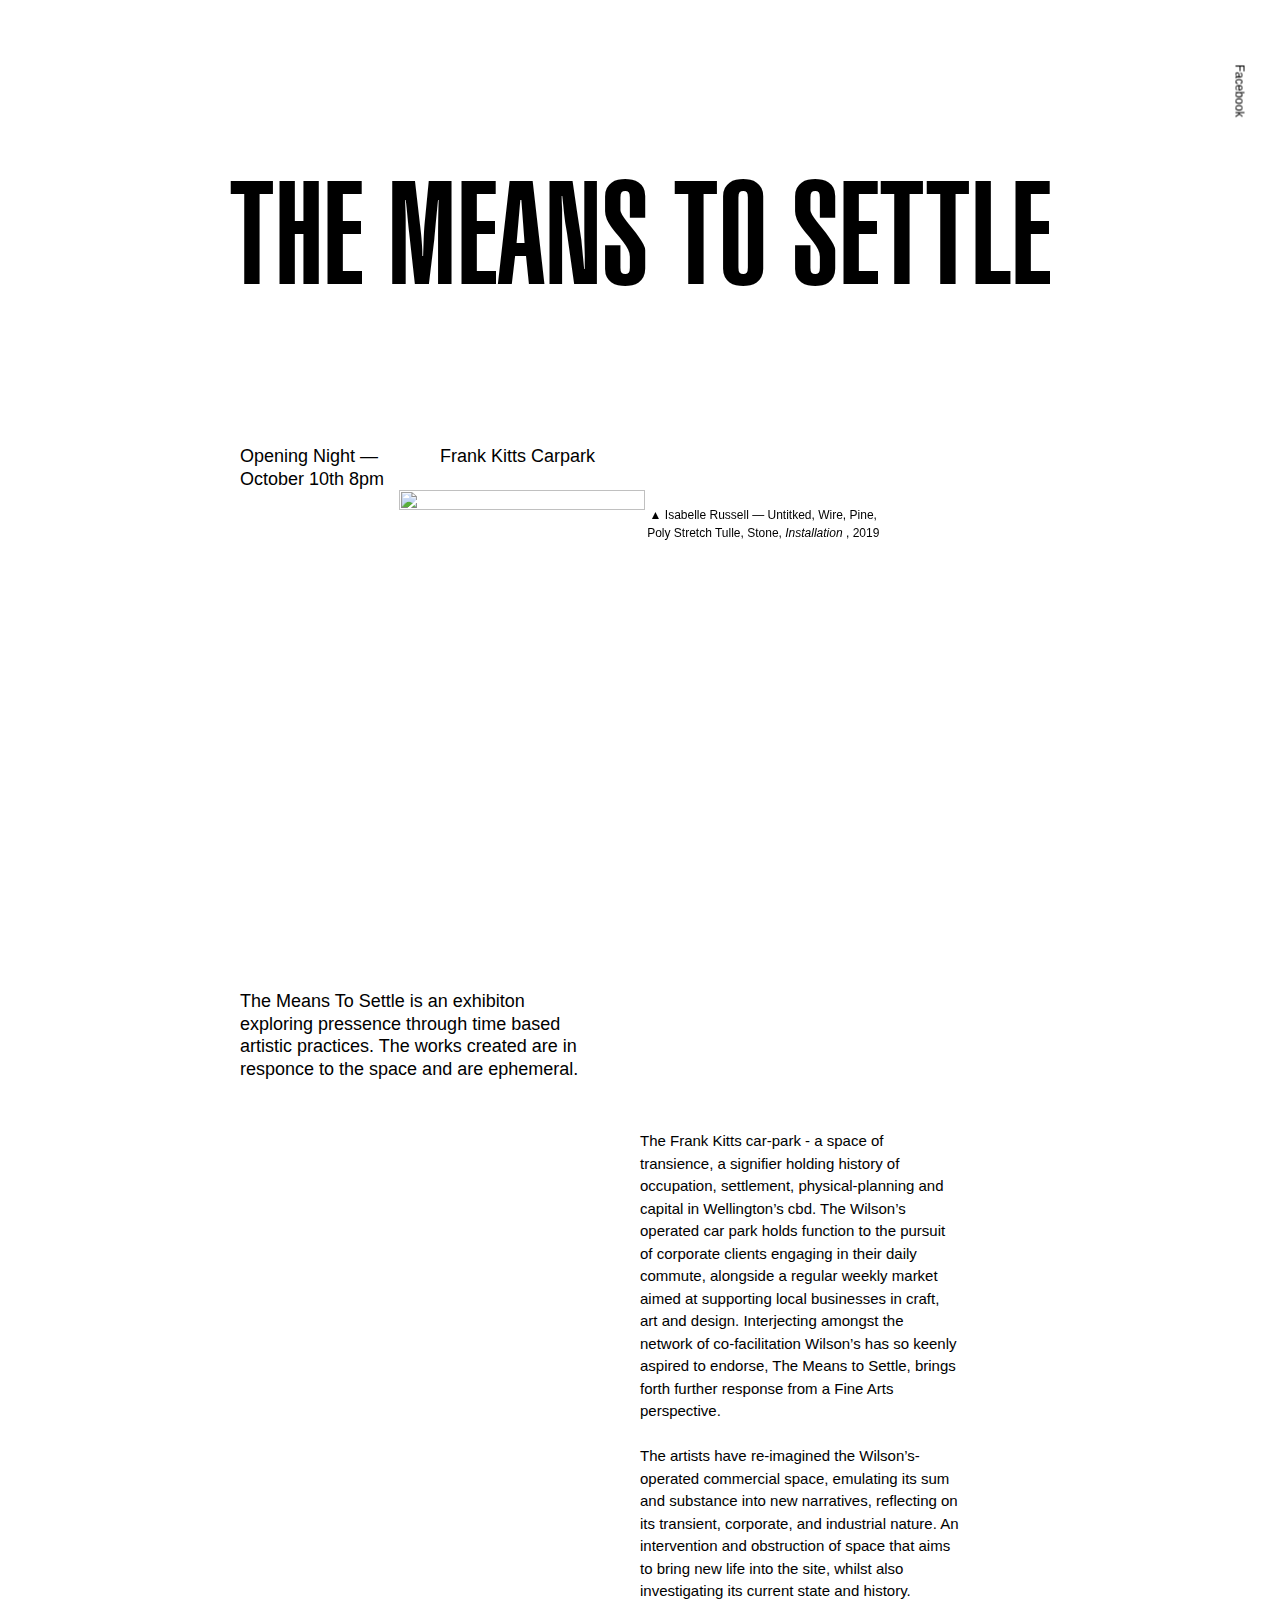
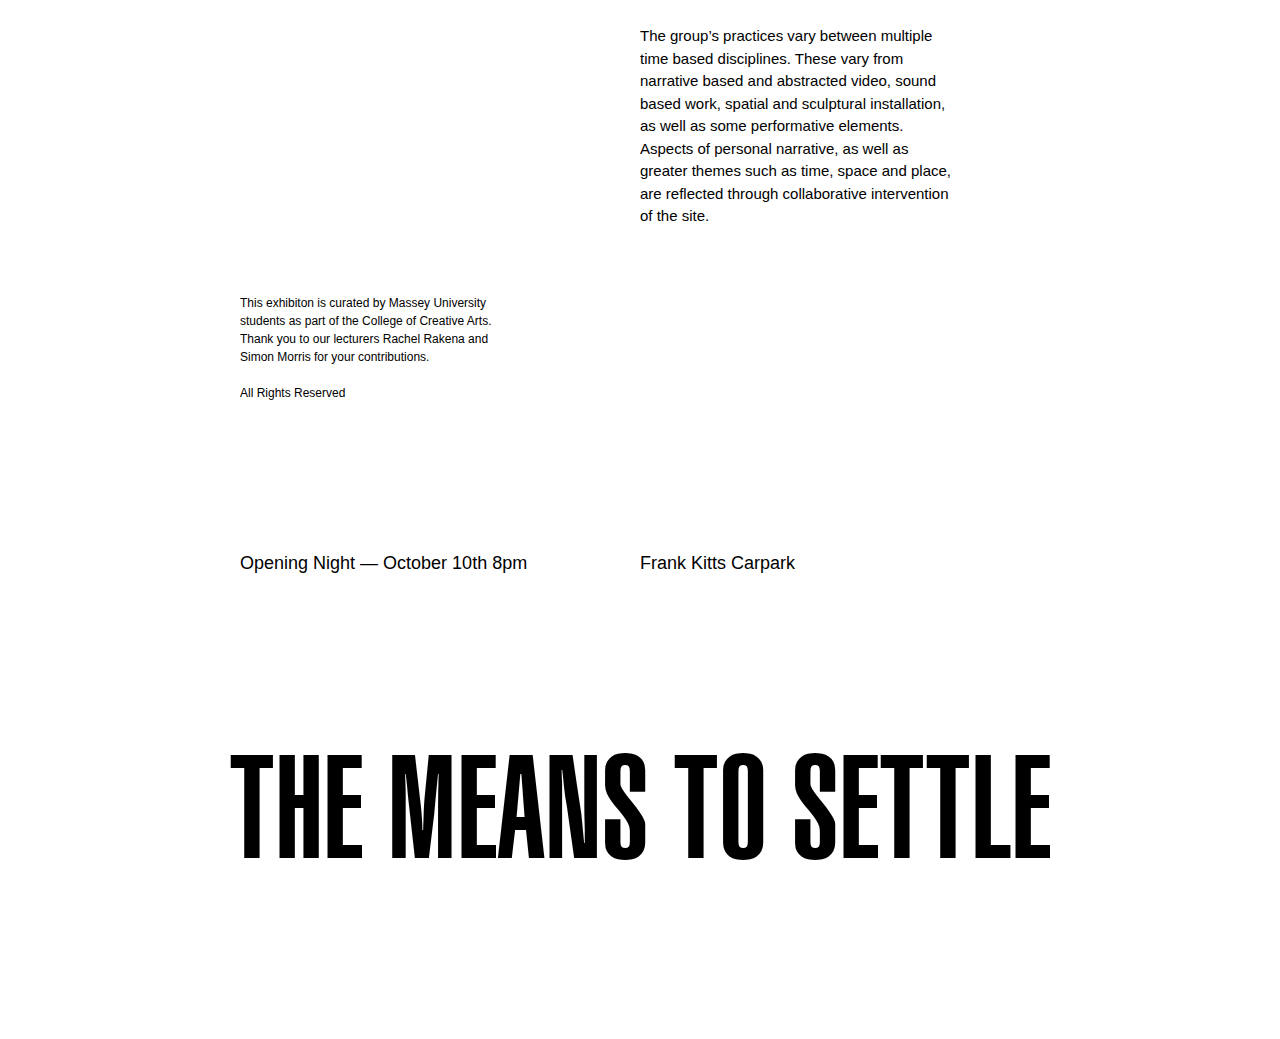
==== index.html @ 4af21a7c "izzy cap" ====
<!doctype html>
<html class="no-js" lang="">
     <head>
        <meta charset="utf-8">
        <meta http-equiv="x-ua-compatible" content="ie=edge">
        <title>The Means To Settle</title>
        <meta name="description" content="">
        <meta name="viewport" content="width=device-width, initial-scale=1">
        <link rel="stylesheet" href="https://stackpath.bootstrapcdn.com/bootstrap/4.1.0/css/bootstrap.min.css" integrity="sha384-9gVQ4dYFwwWSjIDZnLEWnxCjeSWFphJiwGPXr1jddIhOegiu1FwO5qRGvFXOdJZ4" crossorigin="anonymous">
        <script src="https://code.jquery.com/jquery-3.3.1.slim.min.js" integrity="sha384-q8i/X+965DzO0rT7abK41JStQIAqVgRVzpbzo5smXKp4YfRvH+8abtTE1Pi6jizo" crossorigin="anonymous"></script>
        <script src="https://cdnjs.cloudflare.com/ajax/libs/popper.js/1.14.0/umd/popper.min.js" integrity="sha384-cs/chFZiN24E4KMATLdqdvsezGxaGsi4hLGOzlXwp5UZB1LY//20VyM2taTB4QvJ" crossorigin="anonymous"></script>
        <script src="https://code.jquery.com/jquery-3.3.1.slim.min.js" integrity="sha384-q8i/X+965DzO0rT7abK41JStQIAqVgRVzpbzo5smXKp4YfRvH+8abtTE1Pi6jizo" crossorigin="anonymous"></script>
    <script src="https://cdnjs.cloudflare.com/ajax/libs/popper.js/1.14.0/umd/popper.min.js" integrity="sha384-cs/chFZiN24E4KMATLdqdvsezGxaGsi4hLGOzlXwp5UZB1LY//20VyM2taTB4QvJ" crossorigin="anonymous"></script>
    <script src="https://stackpath.bootstrapcdn.com/bootstrap/4.1.0/js/bootstrap.min.js" integrity="sha384-uefMccjFJAIv6A+rW+L4AHf99KvxDjWSu1z9VI8SKNVmz4sk7buKt/6v9KI65qnm" crossorigin="anonymous"></script>
        <script src="https://stackpath.bootstrapcdn.com/bootstrap/4.1.0/js/bootstrap.min.js" integrity="sha384-uefMccjFJAIv6A+rW+L4AHf99KvxDjWSu1z9VI8SKNVmz4sk7buKt/6v9KI65qnm" crossorigin="anonymous"></script>
        <link rel="manifest" href="site.webmanifest">
        <link rel="apple-touch-icon" href="icon.png">
        <link rel="stylesheet" href="css/normalize.css">
        <link rel="stylesheet" href="css/main.css">
         <link rel="icon" 
      type="image/png" 
      href="icon.png" />
         <link rel='icon' href='favicon.ico' type='image/x-icon'/ >
         <link rel="stylesheet" href="https://use.typekit.net/knr5uqw.css">
        <script src="https://cdnjs.cloudflare.com/ajax/libs/Swiper/4.5.0/js/swiper.min.js" integrity="sha256-uckMYBvIGtce2L5Vf/mwld5arpR5JuhAEeJyjPZSUKY=" crossorigin="anonymous"></script>
        <link rel="stylesheet" href="css/swiper.css">
        <link rel="stylesheet" href="https://cdnjs.cloudflare.com/ajax/libs/font-awesome/4.7.0/css/font-awesome.min.css">


         
    </head>
    <style>
        
    html, body {
      position: relative;
      height: 100%;
        color: black;
    }
    body {
       font-family: garamond-premier-pro,serif;
    font-weight: 400;   
    font-style: normal;
    -webkit-font-smoothing:antialiased;
    font-size: 16px;
    line-height: 1.25;
    letter-spacing: 0em;     
    margin: 0px;
    padding: 0px;
    }
    .swiper-container {
      width: 100%;
        background: transparent;
    }
    .swiper-slide {
      text-align: center;
      background: transparent;
      /* Center slide text vertically */
      display: -webkit-box;
      display: -ms-flexbox;
      display: -webkit-flex;
      display: flex;
      -webkit-box-pack: center;
      -ms-flex-pack: center;
      -webkit-justify-content: center;
      justify-content: center;
      -webkit-box-align: center;
      -ms-flex-align: center;
      -webkit-align-items: center;
      align-items: center;
    }
  </style>
<body id="fade">
    
      <div class="social"><p class="p4"><a class="link2">Facebook</a></p></div> 
    
    
  <div class="tittle">
        <p class="p1">THE MEANS TO SETTLE</p>
    </div>
       
        
      <div class="row" id="fadeslower">
          <div class="col1">
              <p class="p2">Opening Night — October 10th <span class="flashing">8pm</span></p>
          </div>
          <div class="col2">
              <p class="p2"><a class="link" href="https://www.google.com/maps/place/Frank+Kitts+Park/@-41.2869496,174.776543,17z/data=!3m1!4b1!4m5!3m4!1s0x6d38af799cf535bd:0xf8c5368bdf6a2428!8m2!3d-41.2869496!4d174.7787317" target="_blank">Frank Kitts Carpark</a></p>
          </div>
          <div class="space">
          </div></div>
          
        
    
  <!-- Swiper -->
  <div class="swiper-container">
    <div class="swiper-wrapper">
      
        <div class="swiper-slide">
          <div class="row">
        <img src="img/Izzy%20Russel.JPG" width="100%" height="100%"><p class="p4">&#x25B2; Isabelle Russell — Untitked, Wire, Pine, Poly Stretch Tulle, Stone, <i>Installation</i> , 2019</p>
          </div>
        </div>
        
        
        <div class="swiper-slide">
          <div class="row">
        <img src="img/Finn%20Watkinson1.png" width="100%" height="100%">
              <p class="p4">&#x25B2; Finn Watkinson — Untitled,<i>Video</i>, 2019</p>
          </div>
        </div>
    
        
        <div class="swiper-slide">
          <div class="row">
        <img src="img/Illish%20Thomson.jpg" width="100%" height="100%"><p class="p4">&#x25B2; Illish Thomson — Untitled,<i>Video / Projection</i>, 2019</p>
          </div>
        </div>
        
        <div class="swiper-slide">
          <div class="row">
        <img src="img/Polly%20Wiseman.png" width="100%" height="100%"><p class="p4">&#x25B2; Polly Wiseman — Untitled, <i>Video</i>, 2019</p>
          </div>
        </div>
        
        <div class="swiper-slide">
          <div class="row">
        <img src="img/Josh%20Carlier.png" width="100%" height="100%"><p class="p4">&#x25B2; Josh Carlier — Fusion, <i>Video</i>, 2019</p>
          </div>
        </div>
        
        
        
    
        
       
        
        
    </div>
    
    <!-- Add Arrows -->
    <div class="swiper-button-next"></div>
    <div class="swiper-button-prev"></div>
  </div>
          
          

              
        <div class="spacemedium"></div>
        
        <div class="row">
            
          <div class="col1"><p class="p2" id="quote">The Means To Settle is an exhibiton exploring pressence through time  based artistic practices. The works created are in responce to the space and are ephemeral.</p>
        </div>
          <div class="col3">              
          </div>          
        </div>
    
            <div class="spacemedium"></div>

    
    <div class="row">
            
          <div class="col1"></div>
          <div class="col3">
              <p class="p3">The Frank Kitts car-park - a space of transience, a signifier holding history of occupation, settlement, physical-planning and capital in Wellington’s cbd. The Wilson’s operated car park holds function to the pursuit of corporate clients engaging in their daily commute, alongside a regular weekly market aimed at supporting local businesses in craft, art and design. Interjecting amongst the network of co-facilitation Wilson’s has so keenly aspired to endorse, The Means to Settle, brings forth further response from a Fine Arts perspective.<br><br>

The artists have re-imagined the Wilson’s-operated commercial space, emulating its sum and substance into new narratives, reflecting on its transient, corporate, and industrial nature. An intervention and obstruction of space that aims to bring new life into the site, whilst also investigating its current state and history.<br><br>

The group’s practices vary between multiple time based disciplines. These vary from narrative based and abstracted video, sound based work, spatial and sculptural installation, as well as  some performative elements. Aspects of personal narrative, as well as greater themes such as time, space and place, are reflected through collaborative intervention of the site.
</p>
          </div>
           
          
        </div>
    
    <div class="spacemedium">
          </div>
        
        <div class="row">
          <div class="col1">
              <p class="p4" id="credit">This exhibiton is curated by Massey University students as part of the College of Creative Arts. Thank you to our lecturers Rachel Rakena and Simon Morris for your contributions.<br><br>All Rights Reserved</p>
              
          </div>
                      <div class="col1"></div>

          
          
        </div>
        
           <div class="spacelarge">
          </div>
           
        <div class="row">
          <div class="col1">
              <p class="p2">Opening Night — October 10th <span class="flashing">8pm</span></p>
          </div>
          <div class="col2">
              <p class="p2"><a class="link" href="https://www.google.com/maps/place/Frank+Kitts+Park/@-41.2869496,174.776543,17z/data=!3m1!4b1!4m5!3m4!1s0x6d38af799cf535bd:0xf8c5368bdf6a2428!8m2!3d-41.2869496!4d174.7787317" target="_blank">Frank Kitts Carpark</a></p>
          </div>
          
          
        </div>
        
        
        <div class="tittle">
        <p class="p1">THE MEANS TO SETTLE</p>
    </div>
          

  <!-- Swiper JS -->
  <script src="../dist/js/swiper.min.js"></script>

  <!-- Initialize Swiper -->
  <script>
         
         
    var swiper = new Swiper('.swiper-container', {
      slidesPerView: 1,
      spaceBetween: 30,
      speed: 550,
      loop: true,
      pagination: {
        el: '.swiper-pagination',
        type: 'fraction',
      },
      navigation: {
        nextEl: '.swiper-button-next',
        prevEl: '.swiper-button-prev',
      },
    });
  </script>
    

     
        
        
    <script src="//cdnjs.cloudflare.com/ajax/libs/ScrollMagic/2.0.7/ScrollMagic.min.js"></script>
    <script src="//cdnjs.cloudflare.com/ajax/libs/ScrollMagic/2.0.7/plugins/debug.addIndicators.min.js"></script>     
 <script src="//ajax.googleapis.com/ajax/libs/jquery/1.11.0/jquery.min.js"></script>
         <script>document.body.className += ' fade-out';</script>
    <script src="js/vendor/modernizr-3.5.0.min.js"></script>
        <script src="https://code.jquery.com/jquery-3.2.1.min.js" integrity="sha256-hwg4gsxgFZhOsEEamdOYGBf13FyQuiTwlAQgxVSNgt4=" crossorigin="anonymous"></script>
        <script>window.jQuery || document.write('<script src="js/vendor/jquery-3.2.1.min.js"><\/script>')</script>
        <script src="js/plugins.js"></script>
        <script src="js/main.js"></script>
        <script>
            window.ga=function(){ga.q.push(arguments)};ga.q=[];ga.l=+new Date;
            ga('create','UA-XXXXX-Y','auto');ga('send','pageview')
        </script>
        <script src="https://www.google-analytics.com/analytics.js" async defer></script>
    </body>
</html>
---- css/main.css ----
::-moz-selection {
    background: transparent;
    text-shadow: transparent;
}

::selection {
    background: transparent;
    text-shadow: transparent;
    color: transparent;
}


audio,
canvas,
iframe,
img,
svg,
video {
    vertical-align: middle;
}
fieldset {
    border: 0;
    margin: 0;
    padding: 0;
}
textarea {
    resize: vertical;
}
::-webkit-scrollbar { 
    display: none; 
}


html{
    margin: auto;
    padding: 0px;
    align-content: center;
    font-family: neue-haas-grotesk-text, sans-serif;
    font-weight: 400;
    font-style: normal;
    color: black;
    background-color: transparent;
     text-rendering: optimizeLegibility;
    
    

}

.browserupgrade {
    margin: 0.2em 0;
    background: white;
    color: white;
    padding: 2em 0;
    font-size: 15px;}
 
svg{
    width: 100%;
    height: 100%;}

img{
    align-content: center;
}


body {
    opacity: 1;
    transition: 9s opacity;
}

@font-face {
    font-family: 'Helvetica Ultra Compressed';
    src: url(../fonts/Helvetica_Ultra_Compressed.woff);
}


.p1{
    font-family: 'Helvetica Ultra Compressed', neue-haas-grotesk-text, sans-serif;
    font-weight: 400;
    font-style: normal;
    -webkit-font-smoothing:antialiased;
    font-size: 212px;
    line-height: 1;
    letter-spacing: 0em;  
    color: black;
        z-index: 9999999;
    box-sizing: border-box;

}

.p2{
    font-family: neue-haas-grotesk-text, sans-serif;
    font-weight: 400;
    font-style: normal;
    -webkit-font-smoothing:antialiased;
    font-size: 24px;
    line-height: 1.25;
    letter-spacing: 0em;     
    margin: 0px;
    padding: 0px;
        z-index: 9999999;

}

.p3{
    font-family: neue-haas-grotesk-text, sans-serif;
    font-weight: 400;
    font-style: normal;
    -webkit-font-smoothing:antialiased;
    font-size: 16px;
    line-height: 1.5;
    letter-spacing: 0em;     
    margin: 0px;
    padding: 0px;
    z-index: 9999999;
}

.p4{
    font-family: neue-haas-grotesk-text, sans-serif;
    font-weight: 400;
    font-style: normal;
    -webkit-font-smoothing:antialiased;
    font-size: 14px;
    line-height: 1.5;
    letter-spacing: 0em;     
    margin: 0px;
    padding-top: 16px;
    z-index: 9999999;
}

.flashing {
  animation: blinker 1.3s step-start infinite;
}

@keyframes blinker {
  50% {
    opacity: 0;
  }
}

#quote{
    width: 90%;
   padding-right: 30px;
}

#credit{
    width: 70%;
   padding-right: 30px;
}

.social{
    top:50px;
    right: 30px;
    position: fixed;
    width: 5px;
    height: auto;
    display: block;
        font-size: 16px;
    z-index: 9999999999;

/* Safari */
-webkit-transform: rotate(90deg);

/* Firefox */
-moz-transform: rotate(90deg);

/* IE */
-ms-transform: rotate(90deg);

/* Opera */
-o-transform: rotate(90deg);

float: right;



}





.row {
    display: flex;
    padding: 0px;
    background-color: transparent;
    margin: auto;
    padding: 0px;
    max-width: 1200px;
    align-content: center;
    
    
/*
    margin-left: 275px;
    margin-right: 275px;
    
    
    width: auto;
*/
}

.tittle{
    text-align: center;
    align-content: center;
    display: block;
    box-sizing: border-box;
    padding: 0px;
    margin: 50px 0px -20px 0px;
}





.space{
    width: 100%;
    display: block;
    height: 40px;
}

.spacemedium{
    width: 100%;
    display: block;
    height: 80px;
}

.spacelarge{
    width: 100%;
    display: block;
    height: 200px;
}


/*fade */
#fade {
    animation: fadein 3s ease-in;
    -moz-animation: fadein 3s; /* Firefox */
    -webkit-animation: fadein 3s; /* Safari and Chrome */
    -o-animation: fadein 3s; /* Opera */
}
@keyframes fadein {
    from {
        opacity:0;
    }
    to {
        opacity:1;
    }
}
@-moz-keyframes fadein { /* Firefox */
    from {
        opacity:0;
    }
    to {
        opacity:1;
    }
}
@-webkit-keyframes fadein { /* Safari and Chrome */
    from {
        opacity:0;
    }
    to {
        opacity:1;
    }
}
@-o-keyframes fadein { /* Opera */
    from {
        opacity:0;
    }
    to {
        opacity: 1;
    }
}








/* When you mouse over the container, fade in the overlay title */



.col1 {width: 50%;} 
.col2 {width: 50%;}
.col3 {width: 33%;}





a.link:active,a.link:visited, a.link:link{
    color: black;
    text-decoration:none;
    font-style: normal;}
a.link:hover {
    color: black;
    text-decoration: none;
    border: 1px solid #000;
    padding-bottom: 1.5px;
    border-width: 0 0 2px;
}






a.link2:active,a.link2:visited, a.link2:link{
    color: black;
    text-decoration:none;
    font-style: normal;}
a.link2:hover {
    color: black;
    text-decoration: none;
    border: 0.5px solid #000;
    padding-bottom: 1px;
    border-width: 0 0 1px;
    cursor: pointer;    
}



@media only screen and (max-width: 1280px) {
   
    
    .p1{
        font-size: 145px;
    }
    
    .p2{
        font-size: 18px;
        line-height: 1.25;
    }
    
    .p3{
        font-size: 15px;
        line-height: 1.5;
    }
    
    .p4{
        font-size: 12px;
        line-height: 1.5;
    }
    
    
  .row {
    display: flex;
    padding: 0px;
    background-color: transparent;
    margin: auto;
    padding: 0px;
    max-width: 800px;
    align-content: center;
    }
    
   .col3 {width: 40%;}
   
    #quote{
    width: 90%;
   padding-right: 10px;
}
    .space{
    width: 100%;
    display: block;
    height: 30px;
}

.spacemedium{
    width: 100%;
    display: block;
    height: 50px;
}

.spacelarge{
    width: 100%;
    display: block;
    height: 150px;
}
.tittle{
    text-align: center;
    align-content: center;
    display: block;
    box-sizing: border-box;
    padding: 0px;
    margin: 30px 0px -20px 0px;
}

}



@media only screen and (max-width: 850px) {
   
    
    .p1{
        font-size: 110px;
    }
    
    .p2{
        font-size: 16px;
        line-height: 1.25;
    }
    
    .p3{
        font-size: 13px;
        line-height: 1.5;
    }
    
    .p4{
        font-size: 11px;
        line-height: 1.5;
    }
    
    
  .row {
    display: flex;
    padding: 0px;
    background-color: transparent;
    margin: auto;
    padding: 0px;
    max-width: 600px;
    align-content: center;
    }
    
   .col3 {width: 40%;}
   
    #quote{
    width: 90%;
   padding-right: 10px;
}
   
.space{
    width: 100%;
    display: block;
    height: 20px;
}

.spacemedium{
    width: 100%;
    display: block;
    height: 40px;
}

.spacelarge{
    width: 100%;
    display: block;
    height: 100px;
}
.tittle{
    text-align: center;
    align-content: center;
    display: block;
    box-sizing: border-box;
    padding: 0px;
    margin: 20px 0px -20px 0px;
}
    
}

@media only screen and (max-width: 650px) {
   
    
    .p1{
        font-size: 110px;
        padding: 20px;
        margin: 20px;
    }
    
    .p2{
        font-size: 16px;
        line-height: 1.25;
    }
    
    .p3{
        font-size: 13px;
        line-height: 1.5;
    }
    
    .p4{
        font-size: 11px;
        line-height: 1.5;
    }
    
    .social{
    top: 30px;
    right: 10px;
    position: fixed;
    height: auto;
    display: block;
        font-size: 16px;
        z-index: 9999999999;}
    
  .row {
    display: flex;
    padding: 0px;
    background-color: transparent;
    margin: 20px;
    padding: 0px;
    max-width: 320px;
    align-content: center;
    
    }
    
   .col3 {width: 40%;}
   
    #quote{
    width: 100%;
   padding-right: 0px;
}
   
.space{
    width: 100%;
    display: block;
    height: 20px;
}

.spacemedium{
    width: 100%;
    display: block;
    height: 30px;
}

.spacelarge{
    width: 100%;
    display: block;
    height: 100px;
}
.tittle{
    text-align: center;
    align-content: center;
    display: block;
    box-sizing: border-box;
    padding: 0px;
    margin: 20px 0px -20px 0px;
}
    
    .col1 {width: 100%;} 
.col2 {width: 100%;}
.col3 {width: 100%;}



    
}



/* ==========================================================================
   Helper classes
   ========================================================================== */

/*
 * Hide visually and from screen readers
 */

.hidden {
    display: none !important;
}

/*
 * Hide only visually, but have it available for screen readers:
 * https://snook.ca/archives/html_and_css/hiding-content-for-accessibility
 *
 * 1. For long content, line feeds are not interpreted as spaces and small width
 *    causes content to wrap 1 word per line:
 *    https://medium.com/@jessebeach/beware-smushed-off-screen-accessible-text-5952a4c2cbfe
 */

.visuallyhidden {
    border: 0;
    clip: rect(0 0 0 0);
    -webkit-clip-path: inset(50%);
    clip-path: inset(50%);
    height: 1px;
    margin: -1px;
    overflow: hidden;
    padding: 0;
    position: absolute;
    width: 1px;
    white-space: nowrap; /* 1 */
}

/*
 * Extends the .visuallyhidden class to allow the element
 * to be focusable when navigated to via the keyboard:
 * https://www.drupal.org/node/897638
 */

.visuallyhidden.focusable:active,
.visuallyhidden.focusable:focus {
    clip: auto;
    -webkit-clip-path: none;
    clip-path: none;
    height: auto;
    margin: 0;
    overflow: visible;
    position: static;
    width: auto;
    white-space: inherit;
}

/*
 * Hide visually and from screen readers, but maintain layout
 */

.invisible {
    visibility: hidden;
}

/*
 * Clearfix: contain floats
 *
 * For modern browsers
 * 1. The space content is one way to avoid an Opera bug when the
 *    `contenteditable` attribute is included anywhere else in the document.
 *    Otherwise it causes space to appear at the top and bottom of elements
 *    that receive the `clearfix` class.
 * 2. The use of `table` rather than `block` is only necessary if using
 *    `:before` to contain the top-margins of child elements.
 */

.clearfix:before,
.clearfix:after {
    content: " "; /* 1 */
    display: table; /* 2 */
}

.clearfix:after {
    clear: both;
}



@media only screen and (min-width: 35em) {
    /* Style adjustments for viewports that meet the condition */
}

@media print,
       (-webkit-min-device-pixel-ratio: 1.25),
       (min-resolution: 1.25dppx),
       (min-resolution: 120dpi) {
    /* Style adjustments for high resolution devices */
}

/* ==========================================================================
   Print styles.
   Inlined to avoid the additional HTTP request:
   http://www.phpied.com/delay-loading-your-print-css/
   ========================================================================== */

@media print {
    *,
    *:before,
    *:after {
        background: transparent !important;
        color: #000 !important; /* Black prints faster:
                                   http://www.sanbeiji.com/archives/953 */
        box-shadow: none !important;
        text-shadow: none !important;
    }

    a,
    a:visited {
        text-decoration: underline;
    }

    a[href]:after {
        content: " (" attr(href) ")";
    }

    abbr[title]:after {
        content: " (" attr(title) ")";
    }

    /*
     * Don't show links that are fragment identifiers,
     * or use the `javascript:` pseudo protocol
     */

    a[href^="#"]:after,
    a[href^="javascript:"]:after {
        content: "";
    }

    pre {
        white-space: pre-wrap !important;
    }
    pre,
    blockquote {
        border: 1px solid #999;
        page-break-inside: avoid;
    }

    /*
     * Printing Tables:
     * http://css-discuss.incutio.com/wiki/Printing_Tables
     */

    thead {
        display: table-header-group;
    }

    tr,
    img {
        page-break-inside: avoid;
    }

    p,
    h2,
    h3 {
        orphans: 2;
        widows: 2;
    }

    h2,
    h3 {
        page-break-after: avoid;
    }
}
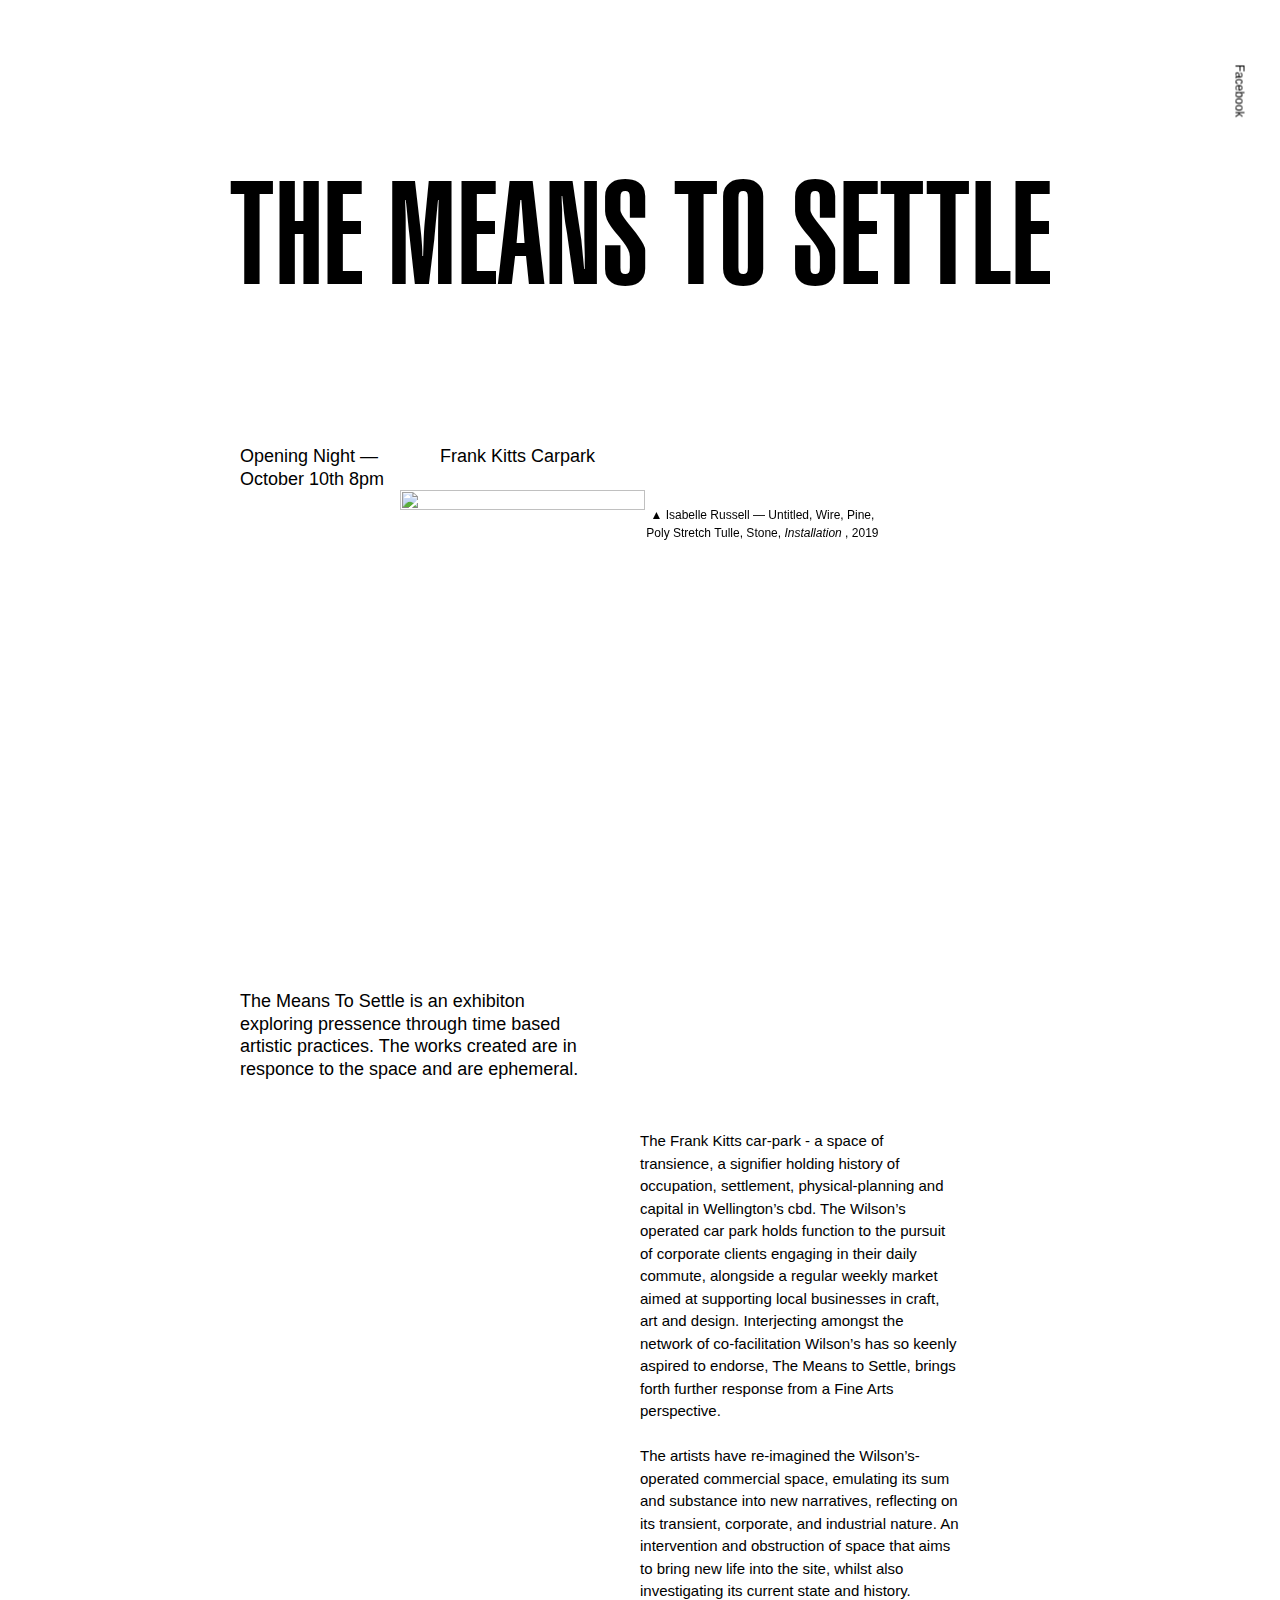
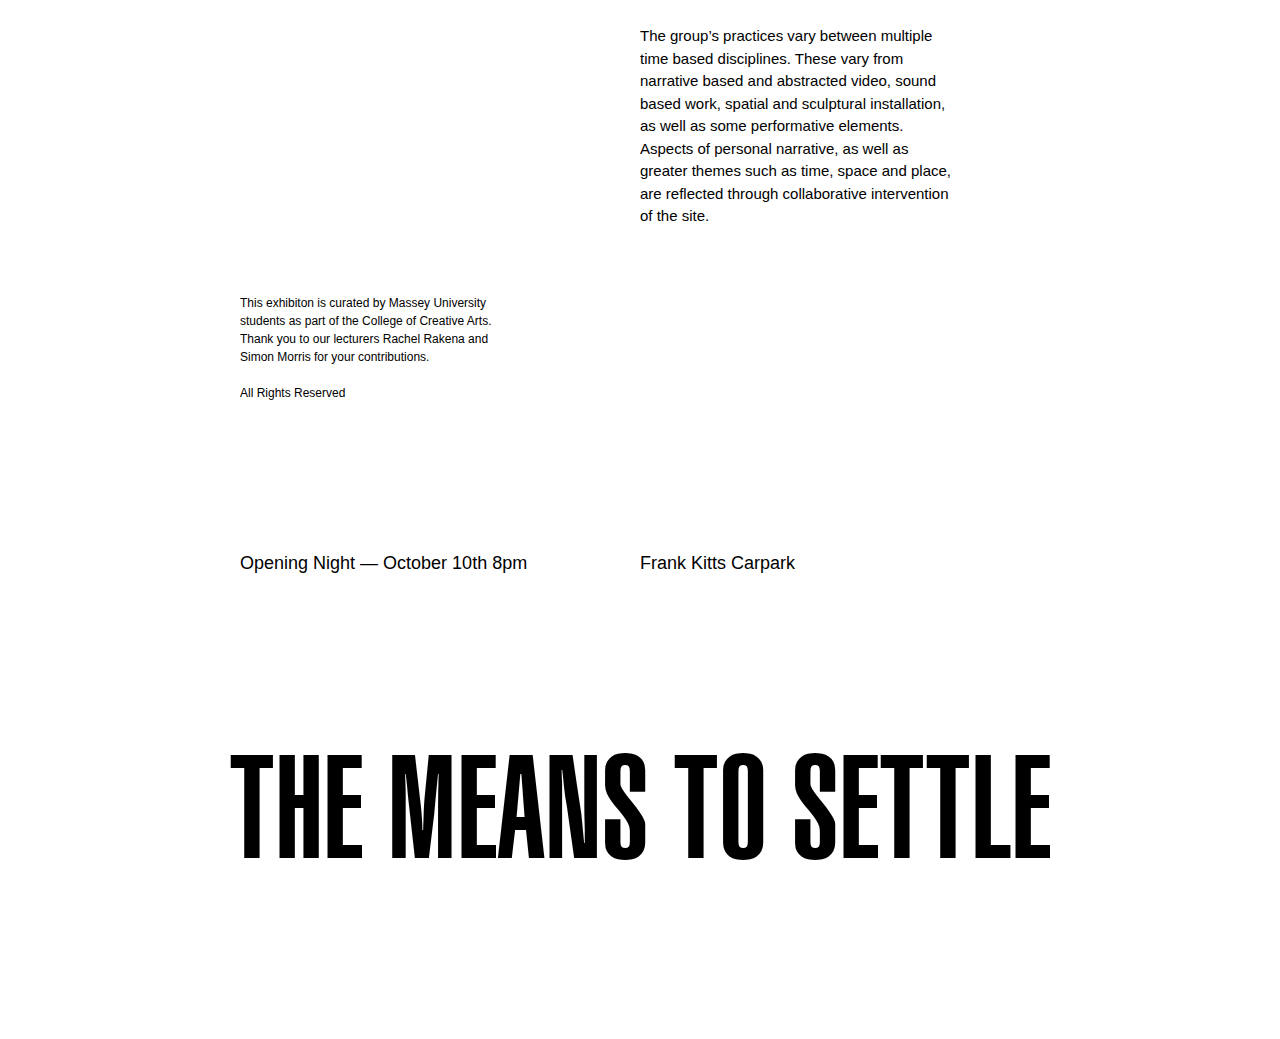
==== commit b20ac046: "spelling" ====
--- a/index.html
+++ b/index.html
@@ -97,7 +97,7 @@
       
         <div class="swiper-slide">
           <div class="row">
-        <img src="img/Izzy%20Russel.JPG" width="100%" height="100%"><p class="p4">&#x25B2; Isabelle Russell — Untitked, Wire, Pine, Poly Stretch Tulle, Stone, <i>Installation</i> , 2019</p>
+        <img src="img/Izzy%20Russel.JPG" width="100%" height="100%"><p class="p4">&#x25B2; Isabelle Russell — Untitled, Wire, Pine, Poly Stretch Tulle, Stone, <i>Installation</i> , 2019</p>
           </div>
         </div>
         
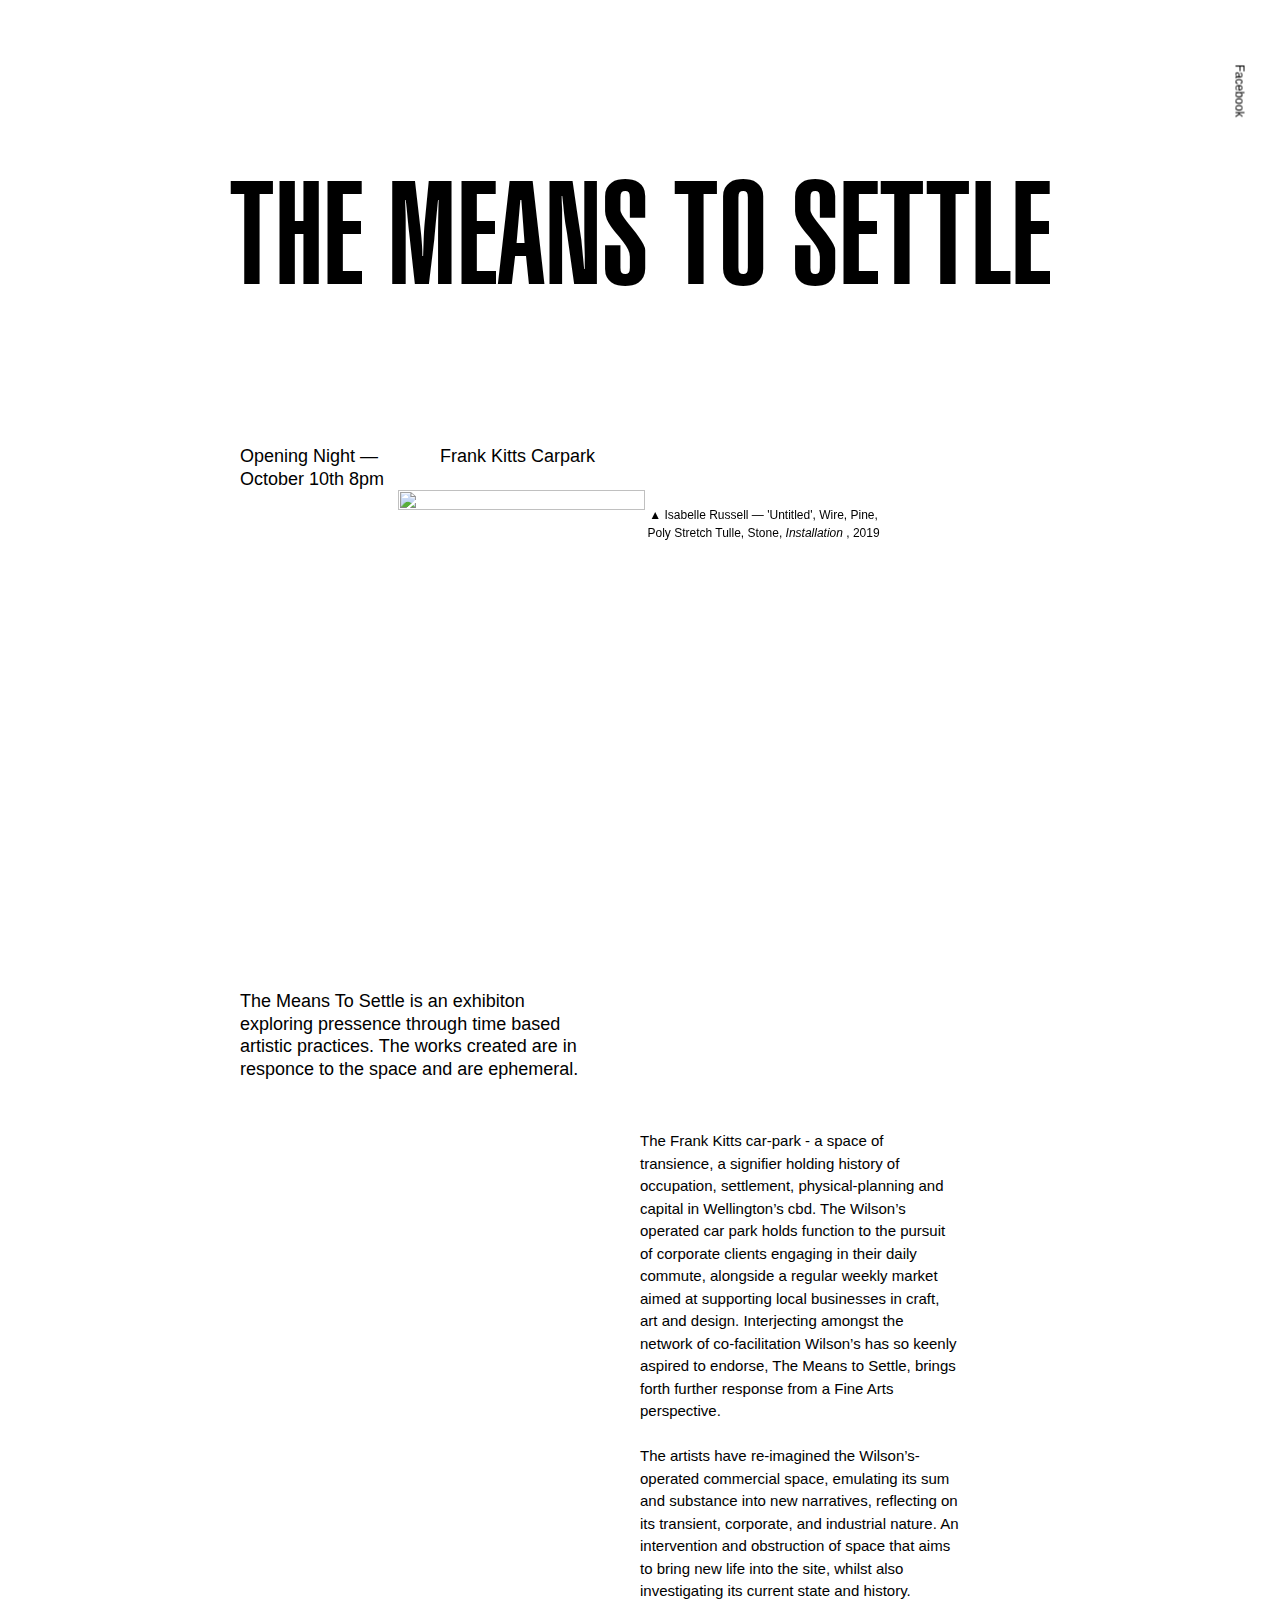
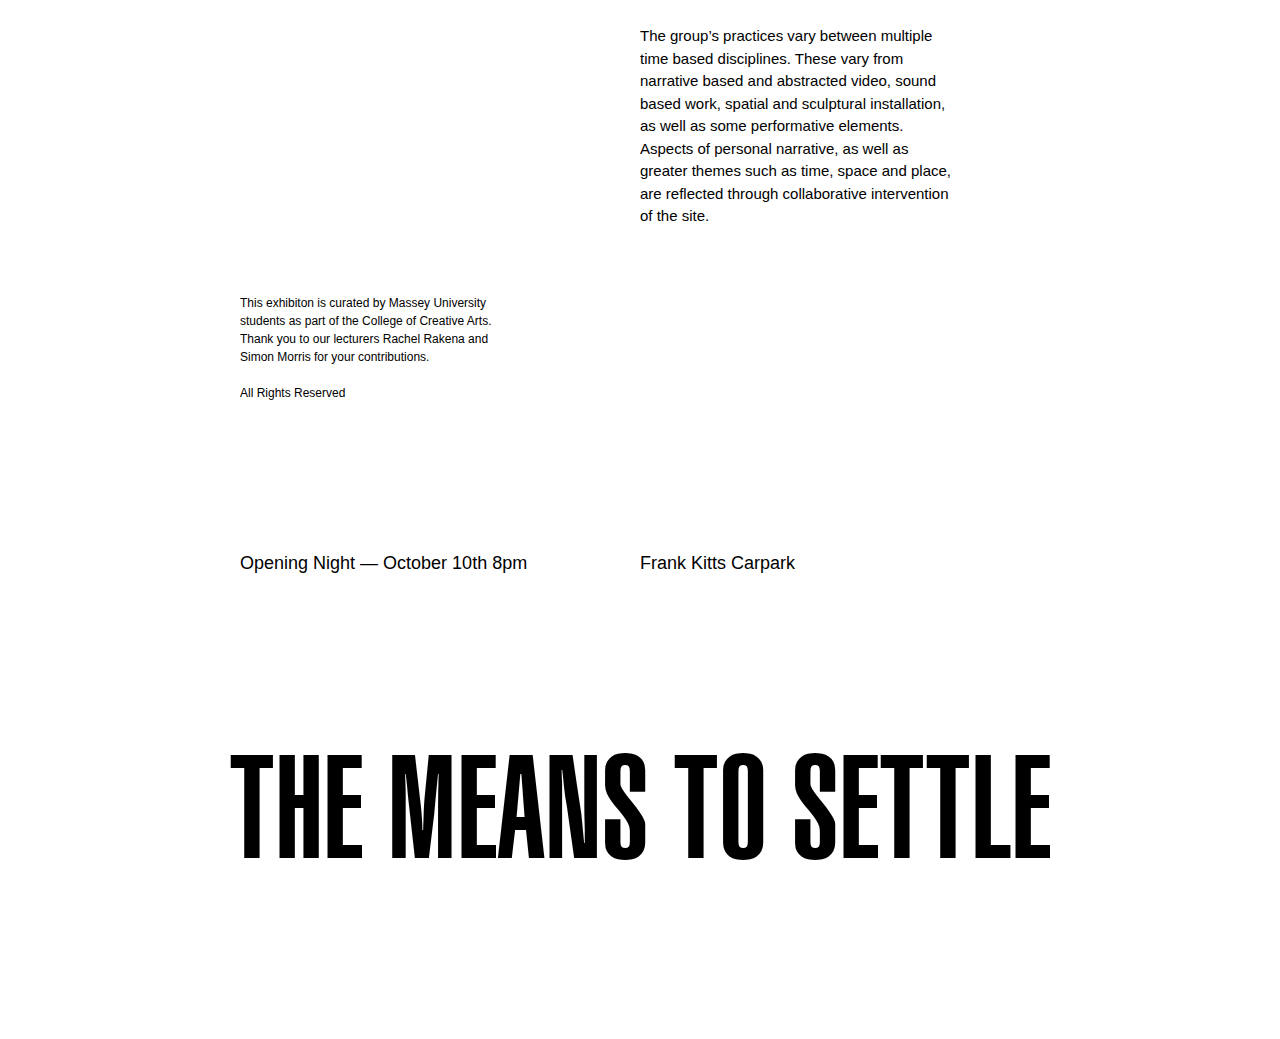
==== commit 10956218: "captions" ====
--- a/index.html
+++ b/index.html
@@ -71,7 +71,7 @@
   </style>
 <body id="fade">
     
-      <div class="social"><p class="p4"><a class="link2">Facebook</a></p></div> 
+      <div class="social"><p class="p4"><a class="link2" href="https://www.facebook.com/events/994355747581378/" target="_blank">Facebook</a></p></div> 
     
     
   <div class="tittle">
@@ -79,9 +79,9 @@
     </div>
        
         
-      <div class="row" id="fadeslower">
+      <div class="row">
           <div class="col1">
-              <p class="p2">Opening Night — October 10th <span class="flashing">8pm</span></p>
+              <p class="p2">Opening Night — October 10th 8pm</p>
           </div>
           <div class="col2">
               <p class="p2"><a class="link" href="https://www.google.com/maps/place/Frank+Kitts+Park/@-41.2869496,174.776543,17z/data=!3m1!4b1!4m5!3m4!1s0x6d38af799cf535bd:0xf8c5368bdf6a2428!8m2!3d-41.2869496!4d174.7787317" target="_blank">Frank Kitts Carpark</a></p>
@@ -97,7 +97,7 @@
       
         <div class="swiper-slide">
           <div class="row">
-        <img src="img/Izzy%20Russel.JPG" width="100%" height="100%"><p class="p4">&#x25B2; Isabelle Russell — Untitled, Wire, Pine, Poly Stretch Tulle, Stone, <i>Installation</i> , 2019</p>
+        <img src="img/Izzy%20Russel.JPG" width="100%" height="100%"><p class="p4">&#x25B2; Isabelle Russell — 'Untitled', Wire, Pine, Poly Stretch Tulle, Stone, <i>Installation</i> , 2019</p>
           </div>
         </div>
         
@@ -105,26 +105,26 @@
         <div class="swiper-slide">
           <div class="row">
         <img src="img/Finn%20Watkinson1.png" width="100%" height="100%">
-              <p class="p4">&#x25B2; Finn Watkinson — Untitled,<i>Video</i>, 2019</p>
-          </div>
-        </div>
-    
-        
-        <div class="swiper-slide">
-          <div class="row">
-        <img src="img/Illish%20Thomson.jpg" width="100%" height="100%"><p class="p4">&#x25B2; Illish Thomson — Untitled,<i>Video / Projection</i>, 2019</p>
-          </div>
-        </div>
-        
-        <div class="swiper-slide">
-          <div class="row">
-        <img src="img/Polly%20Wiseman.png" width="100%" height="100%"><p class="p4">&#x25B2; Polly Wiseman — Untitled, <i>Video</i>, 2019</p>
-          </div>
-        </div>
-        
-        <div class="swiper-slide">
-          <div class="row">
-        <img src="img/Josh%20Carlier.png" width="100%" height="100%"><p class="p4">&#x25B2; Josh Carlier — Fusion, <i>Video</i>, 2019</p>
+              <p class="p4">&#x25B2; Finn Watkinson — 'It Flew Into Our Window At Night',<i>Video</i>, 2019</p>
+          </div>
+        </div>
+    
+        
+        <div class="swiper-slide">
+          <div class="row">
+        <img src="img/Illish%20Thomson.jpg" width="100%" height="100%"><p class="p4">&#x25B2; Ilish Thomas — 'Untitled',<i>Projection / Video / Sound Installation</i>, 2018</p>
+          </div>
+        </div>
+        
+        <div class="swiper-slide">
+          <div class="row">
+        <img src="img/Polly%20Wiseman.png" width="100%" height="100%"><p class="p4">&#x25B2; Polly Wiseman — 'Go Jimmy Go;, <i>Video</i>, 2019</p>
+          </div>
+        </div>
+        
+        <div class="swiper-slide">
+          <div class="row">
+        <img src="img/Josh%20Carlier.png" width="100%" height="100%"><p class="p4">&#x25B2; Josh Carlier — 'Fusion', <i>Video</i>, 2019</p>
           </div>
         </div>
         
@@ -192,7 +192,7 @@
            
         <div class="row">
           <div class="col1">
-              <p class="p2">Opening Night — October 10th <span class="flashing">8pm</span></p>
+              <p class="p2">Opening Night — October 10th 8pm</p>
           </div>
           <div class="col2">
               <p class="p2"><a class="link" href="https://www.google.com/maps/place/Frank+Kitts+Park/@-41.2869496,174.776543,17z/data=!3m1!4b1!4m5!3m4!1s0x6d38af799cf535bd:0xf8c5368bdf6a2428!8m2!3d-41.2869496!4d174.7787317" target="_blank">Frank Kitts Carpark</a></p>
@@ -243,10 +243,16 @@
         <script>window.jQuery || document.write('<script src="js/vendor/jquery-3.2.1.min.js"><\/script>')</script>
         <script src="js/plugins.js"></script>
         <script src="js/main.js"></script>
-        <script>
-            window.ga=function(){ga.q.push(arguments)};ga.q=[];ga.l=+new Date;
-            ga('create','UA-XXXXX-Y','auto');ga('send','pageview')
-        </script>
-        <script src="https://www.google-analytics.com/analytics.js" async defer></script>
+       <!-- Global site tag (gtag.js) - Google Analytics -->
+<script async src="https://www.googletagmanager.com/gtag/js?id=UA-148068073-2"></script>
+<script>
+  window.dataLayer = window.dataLayer || [];
+  function gtag(){dataLayer.push(arguments);}
+  gtag('js', new Date());
+
+  gtag('config', 'UA-148068073-2');
+</script>
+
+
     </body>
 </html>
--- a/css/main.css
+++ b/css/main.css
@@ -204,7 +204,7 @@
     display: block;
     box-sizing: border-box;
     padding: 0px;
-    margin: 50px 0px -20px 0px;
+    margin: 50px 0px -10px 0px;
 }
 
 
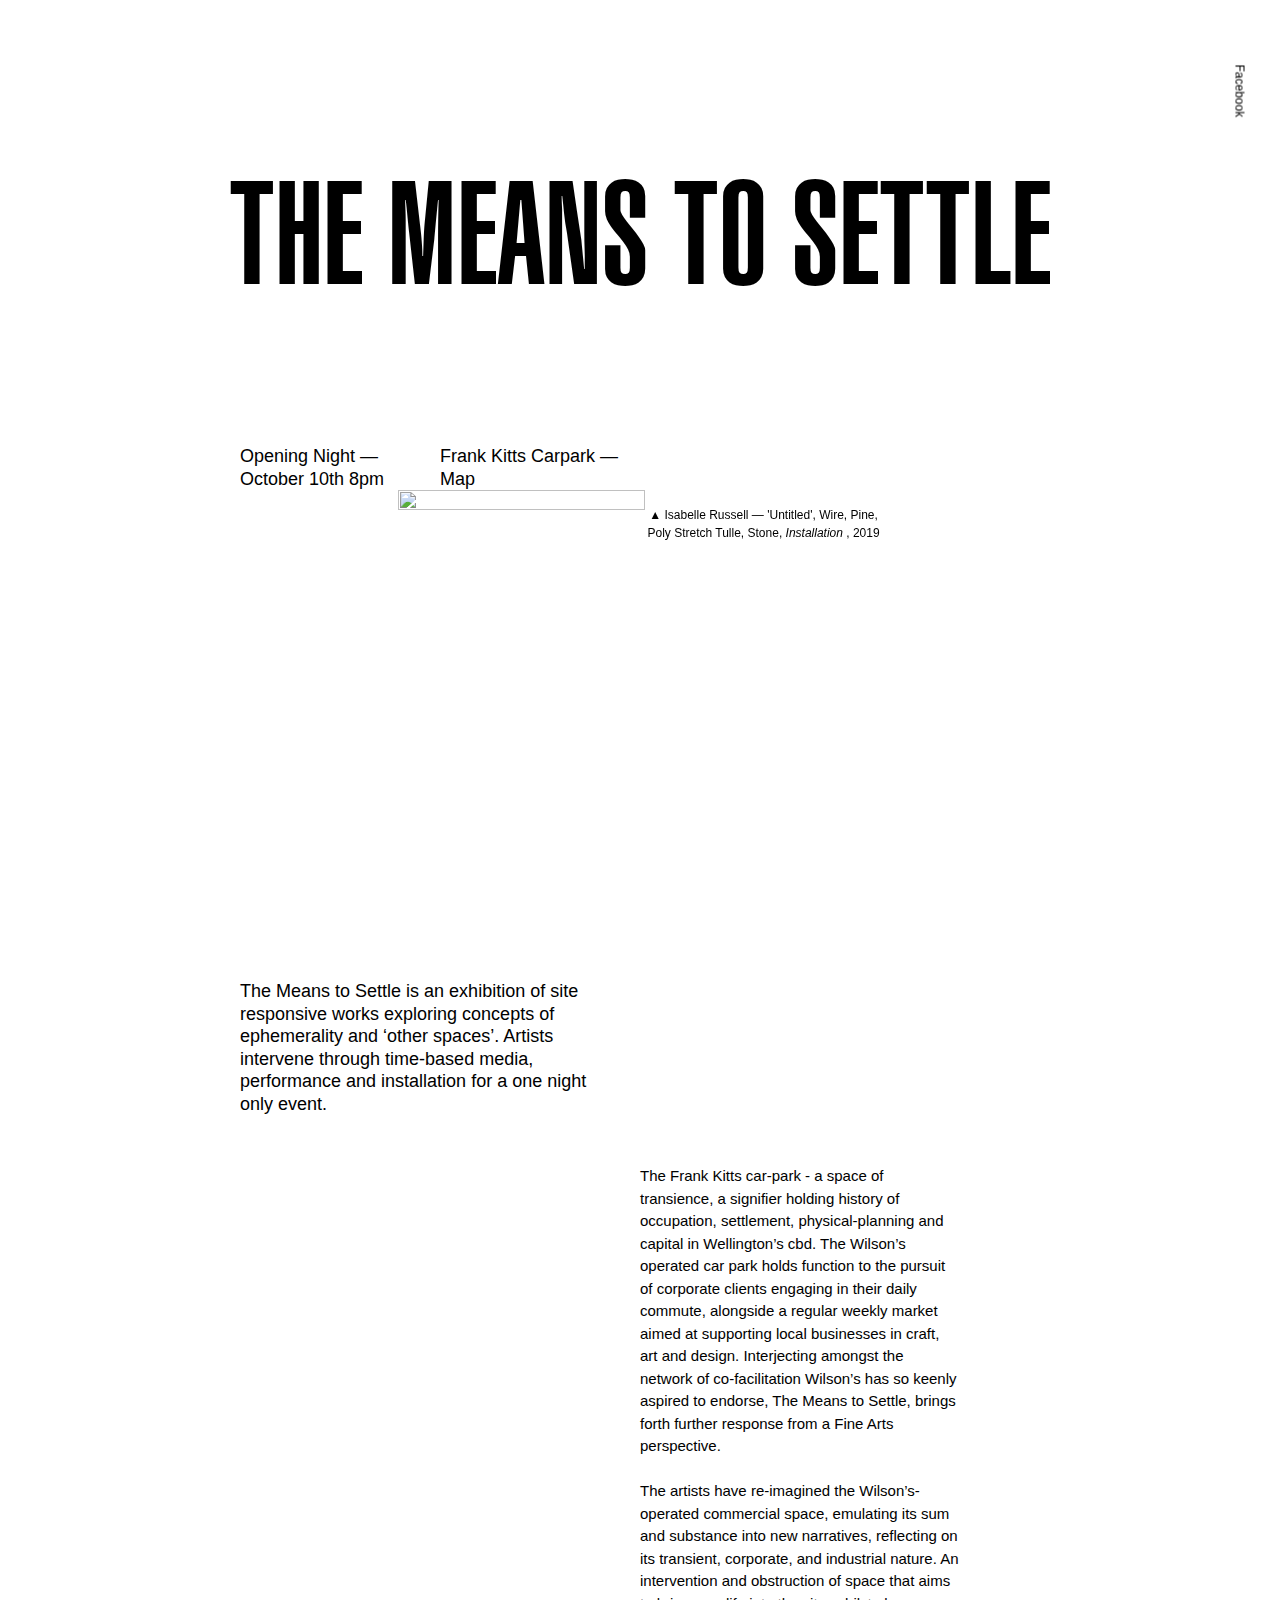
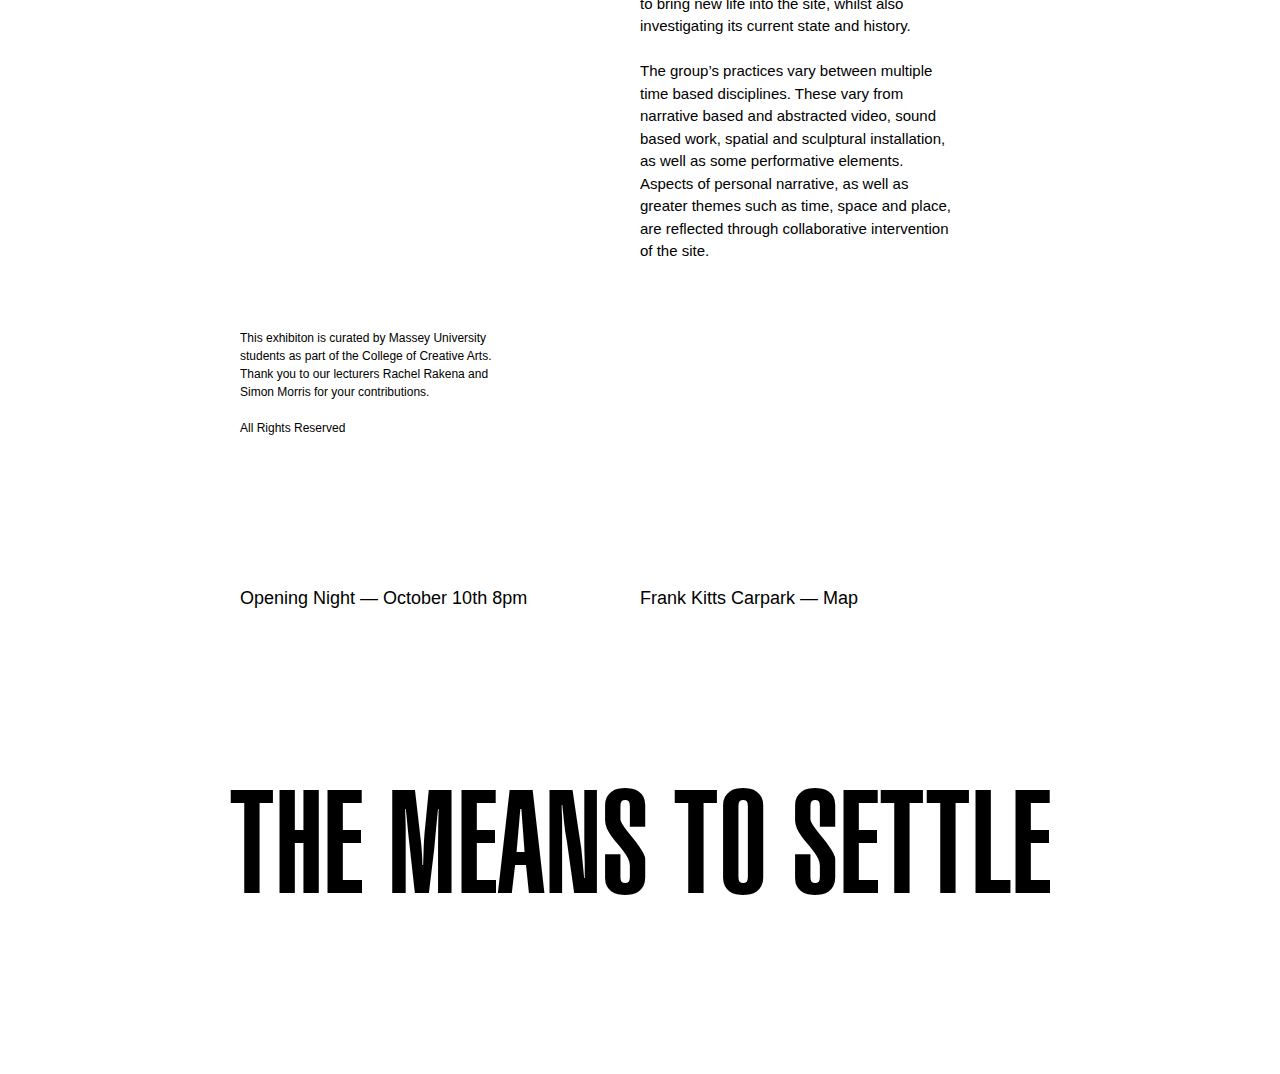
==== commit 5daf4748: "new blurb" ====
--- a/index.html
+++ b/index.html
@@ -84,7 +84,7 @@
               <p class="p2">Opening Night — October 10th 8pm</p>
           </div>
           <div class="col2">
-              <p class="p2"><a class="link" href="https://www.google.com/maps/place/Frank+Kitts+Park/@-41.2869496,174.776543,17z/data=!3m1!4b1!4m5!3m4!1s0x6d38af799cf535bd:0xf8c5368bdf6a2428!8m2!3d-41.2869496!4d174.7787317" target="_blank">Frank Kitts Carpark</a></p>
+              <p class="p2">Frank Kitts Carpark —  <a class="link" href="https://www.google.com/maps/place/Frank+Kitts+Park/@-41.2869496,174.776543,17z/data=!3m1!4b1!4m5!3m4!1s0x6d38af799cf535bd:0xf8c5368bdf6a2428!8m2!3d-41.2869496!4d174.7787317" target="_blank"> Map</a></p>
           </div>
           <div class="space">
           </div></div>
@@ -145,11 +145,11 @@
           
 
               
-        <div class="spacemedium"></div>
+        <div class="spacemediumish"></div>
         
         <div class="row">
             
-          <div class="col1"><p class="p2" id="quote">The Means To Settle is an exhibiton exploring pressence through time  based artistic practices. The works created are in responce to the space and are ephemeral.</p>
+          <div class="col1"><p class="p2" id="quote">The Means to Settle is an exhibition of site responsive works exploring concepts of ephemerality and ‘other spaces’. Artists intervene through time-based media, performance and installation for a one night only event.</p>
         </div>
           <div class="col3">              
           </div>          
@@ -195,9 +195,8 @@
               <p class="p2">Opening Night — October 10th 8pm</p>
           </div>
           <div class="col2">
-              <p class="p2"><a class="link" href="https://www.google.com/maps/place/Frank+Kitts+Park/@-41.2869496,174.776543,17z/data=!3m1!4b1!4m5!3m4!1s0x6d38af799cf535bd:0xf8c5368bdf6a2428!8m2!3d-41.2869496!4d174.7787317" target="_blank">Frank Kitts Carpark</a></p>
-          </div>
-          
+              <p class="p2">Frank Kitts Carpark —  <a class="link" href="https://www.google.com/maps/place/Frank+Kitts+Park/@-41.2869496,174.776543,17z/data=!3m1!4b1!4m5!3m4!1s0x6d38af799cf535bd:0xf8c5368bdf6a2428!8m2!3d-41.2869496!4d174.7787317" target="_blank"> Map</a></p>
+          </div>
           
         </div>
         
--- a/css/main.css
+++ b/css/main.css
@@ -6,7 +6,7 @@
 ::selection {
     background: transparent;
     text-shadow: transparent;
-    color: transparent;
+    color: red;
 }
 
 
@@ -139,7 +139,7 @@
 
 #quote{
     width: 90%;
-   padding-right: 30px;
+   padding-right: 10px;
 }
 
 #credit{
@@ -215,6 +215,12 @@
     width: 100%;
     display: block;
     height: 40px;
+}
+
+.spacemediumish{
+    width: 100%;
+    display: block;
+    height: 60px;
 }
 
 .spacemedium{
@@ -371,6 +377,11 @@
     display: block;
     height: 50px;
 }
+    .spacemediumish{
+    width: 100%;
+    display: block;
+    height: 40px;
+}
 
 .spacelarge{
     width: 100%;
@@ -441,6 +452,11 @@
     display: block;
     height: 40px;
 }
+    .spacemediumish{
+    width: 100%;
+    display: block;
+    height: 30px;
+}
 
 .spacelarge{
     width: 100%;
@@ -513,6 +529,11 @@
     width: 100%;
     display: block;
     height: 20px;
+}
+    .spacemediumish{
+    width: 100%;
+    display: block;
+    height: 25px;
 }
 
 .spacemedium{
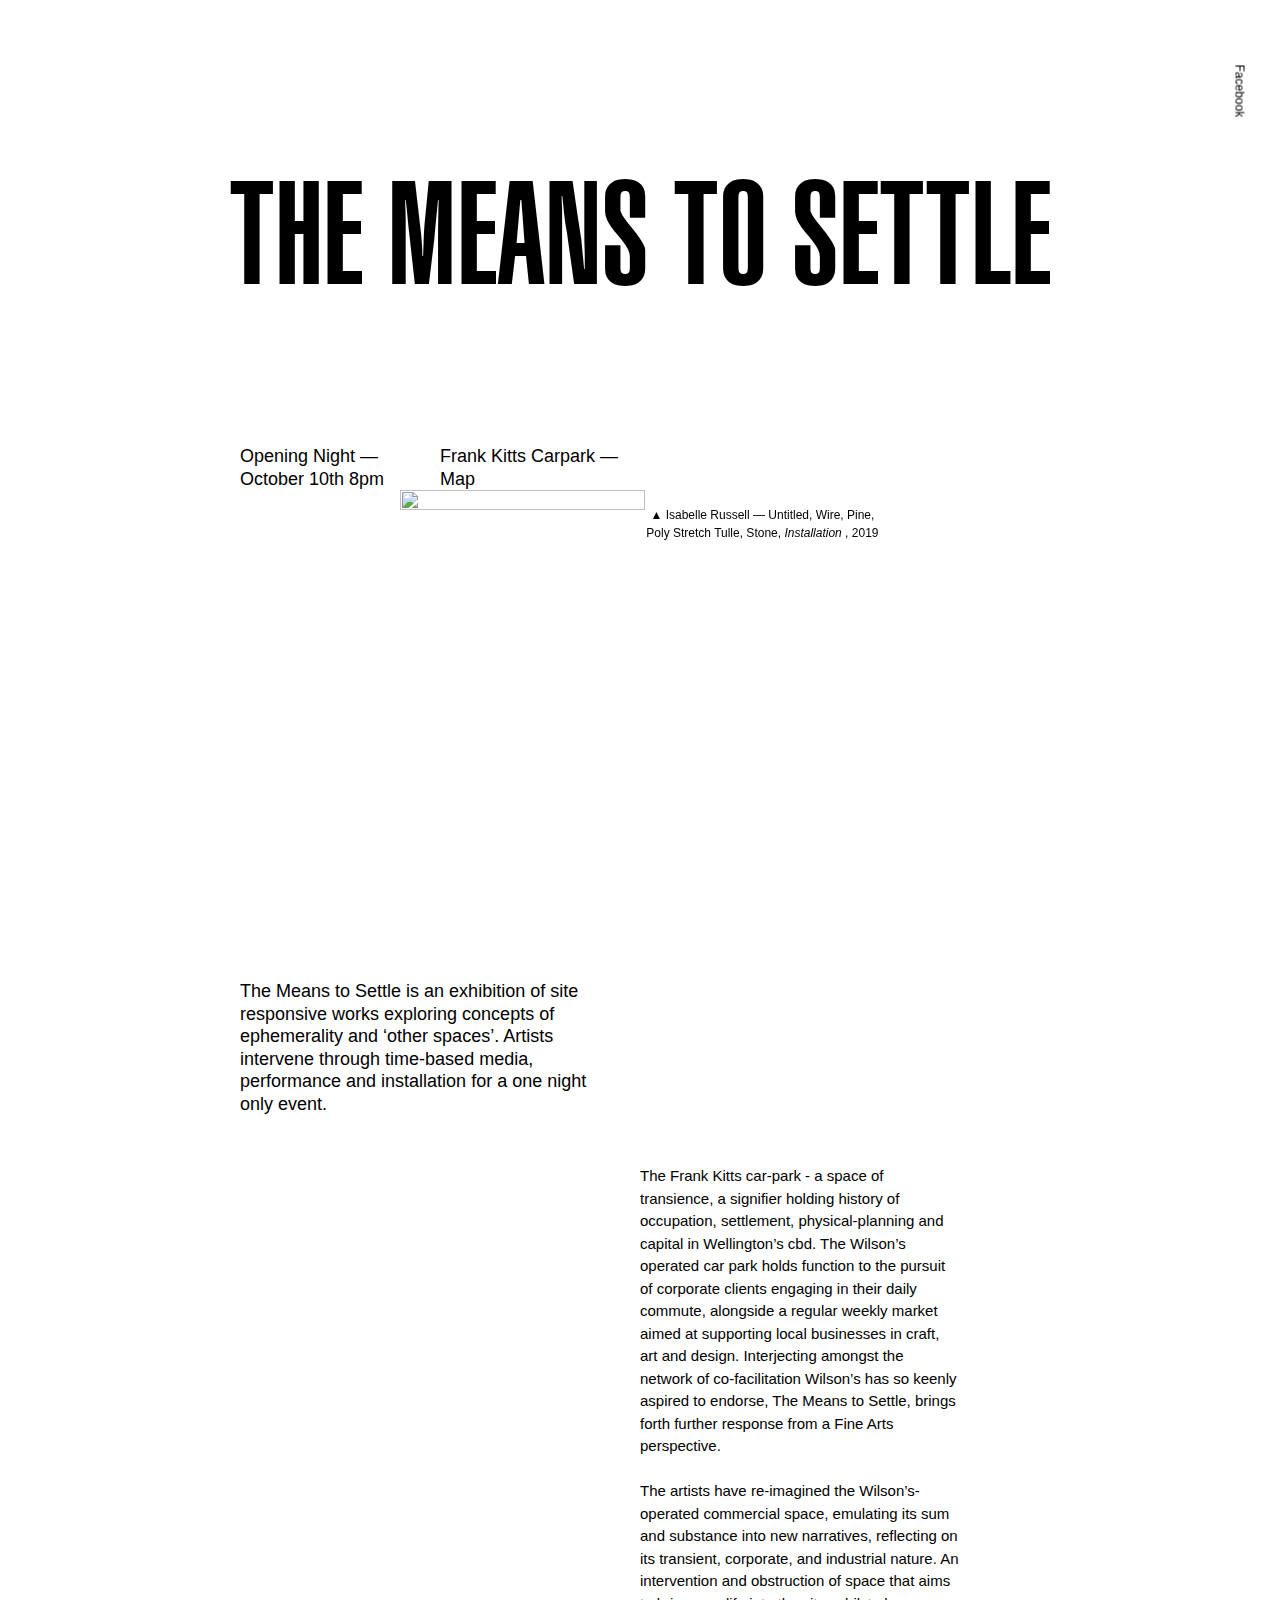
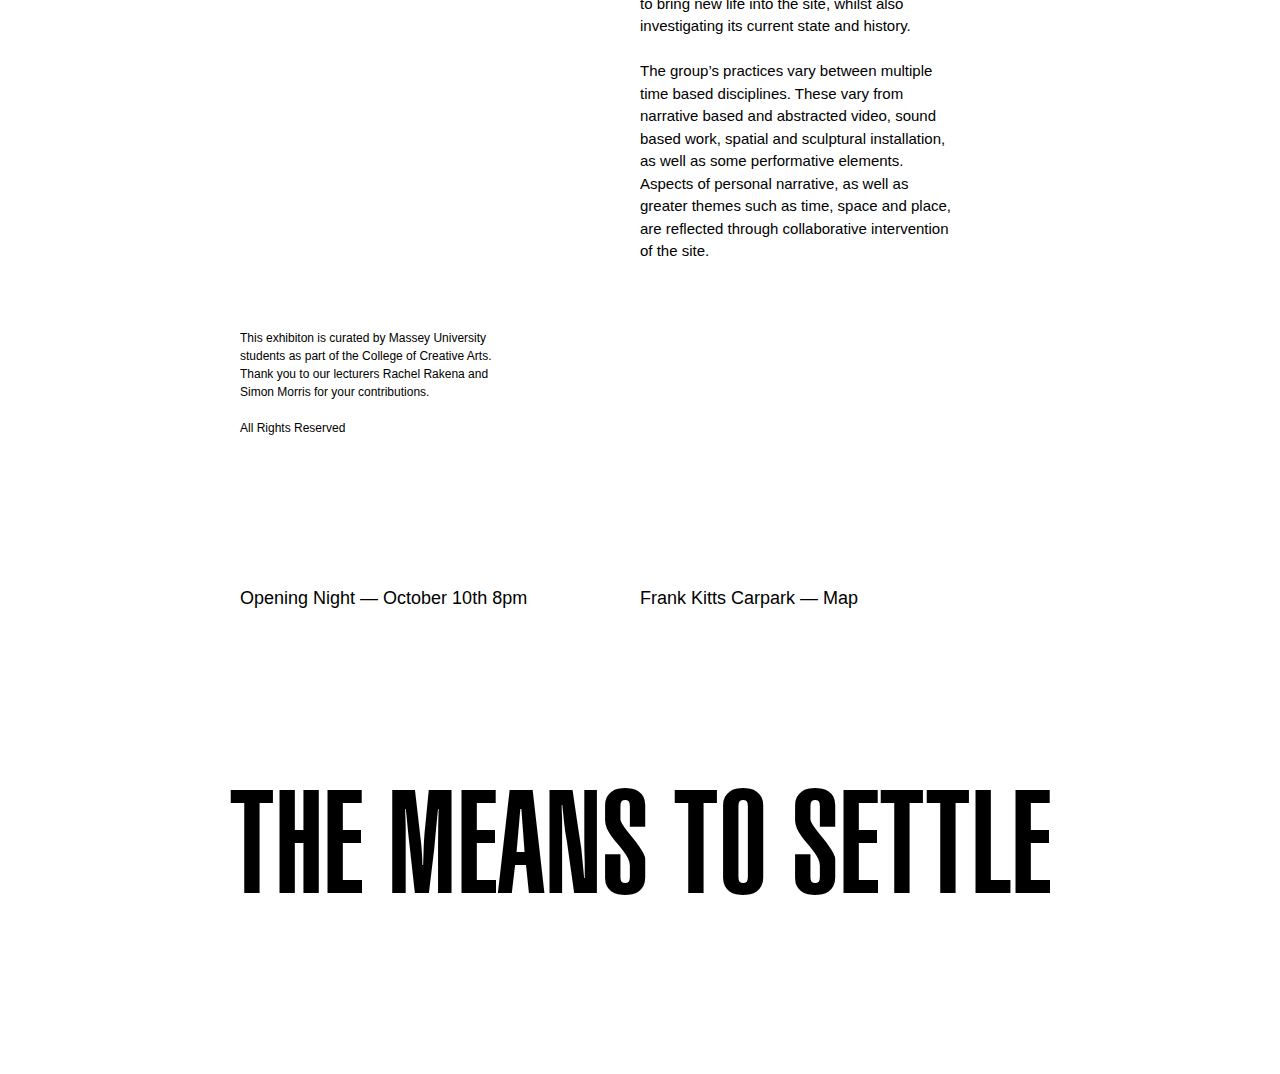
==== commit af51051f: "swiper select colour" ====
--- a/index.html
+++ b/index.html
@@ -97,7 +97,7 @@
       
         <div class="swiper-slide">
           <div class="row">
-        <img src="img/Izzy%20Russel.JPG" width="100%" height="100%"><p class="p4">&#x25B2; Isabelle Russell — 'Untitled', Wire, Pine, Poly Stretch Tulle, Stone, <i>Installation</i> , 2019</p>
+        <img src="img/Izzy%20Russel.JPG" width="100%" height="100%"><p class="p4">&#x25B2; Isabelle Russell — Untitled, Wire, Pine, Poly Stretch Tulle, Stone, <i>Installation</i> , 2019</p>
           </div>
         </div>
         
@@ -105,26 +105,26 @@
         <div class="swiper-slide">
           <div class="row">
         <img src="img/Finn%20Watkinson1.png" width="100%" height="100%">
-              <p class="p4">&#x25B2; Finn Watkinson — 'It Flew Into Our Window At Night',<i>Video</i>, 2019</p>
-          </div>
-        </div>
-    
-        
-        <div class="swiper-slide">
-          <div class="row">
-        <img src="img/Illish%20Thomson.jpg" width="100%" height="100%"><p class="p4">&#x25B2; Ilish Thomas — 'Untitled',<i>Projection / Video / Sound Installation</i>, 2018</p>
-          </div>
-        </div>
-        
-        <div class="swiper-slide">
-          <div class="row">
-        <img src="img/Polly%20Wiseman.png" width="100%" height="100%"><p class="p4">&#x25B2; Polly Wiseman — 'Go Jimmy Go;, <i>Video</i>, 2019</p>
-          </div>
-        </div>
-        
-        <div class="swiper-slide">
-          <div class="row">
-        <img src="img/Josh%20Carlier.png" width="100%" height="100%"><p class="p4">&#x25B2; Josh Carlier — 'Fusion', <i>Video</i>, 2019</p>
+              <p class="p4">&#x25B2; Finn Watkinson — It Flew Into Our Window At Night,<i>Video</i>, 2019</p>
+          </div>
+        </div>
+    
+        
+        <div class="swiper-slide">
+          <div class="row">
+        <img src="img/Illish%20Thomson.jpg" width="100%" height="100%"><p class="p4">&#x25B2; Ilish Thomas — Untitled,<i> Projection / Video / Sound Installation</i>, 2018</p>
+          </div>
+        </div>
+        
+        <div class="swiper-slide">
+          <div class="row">
+        <img src="img/Polly%20Wiseman.png" width="100%" height="100%"><p class="p4">&#x25B2; Polly Wiseman — Go Jimmy Go, <i>Video</i>, 2019</p>
+          </div>
+        </div>
+        
+        <div class="swiper-slide">
+          <div class="row">
+        <img src="img/Josh%20Carlier.png" width="100%" height="100%"><p class="p4">&#x25B2; Josh Carlier — Fusion, <i>Video</i>, 2019</p>
           </div>
         </div>
         
--- a/css/main.css
+++ b/css/main.css
@@ -204,7 +204,7 @@
     display: block;
     box-sizing: border-box;
     padding: 0px;
-    margin: 50px 0px -10px 0px;
+    margin: 30px 0px -10px 0px;
 }
 
 
